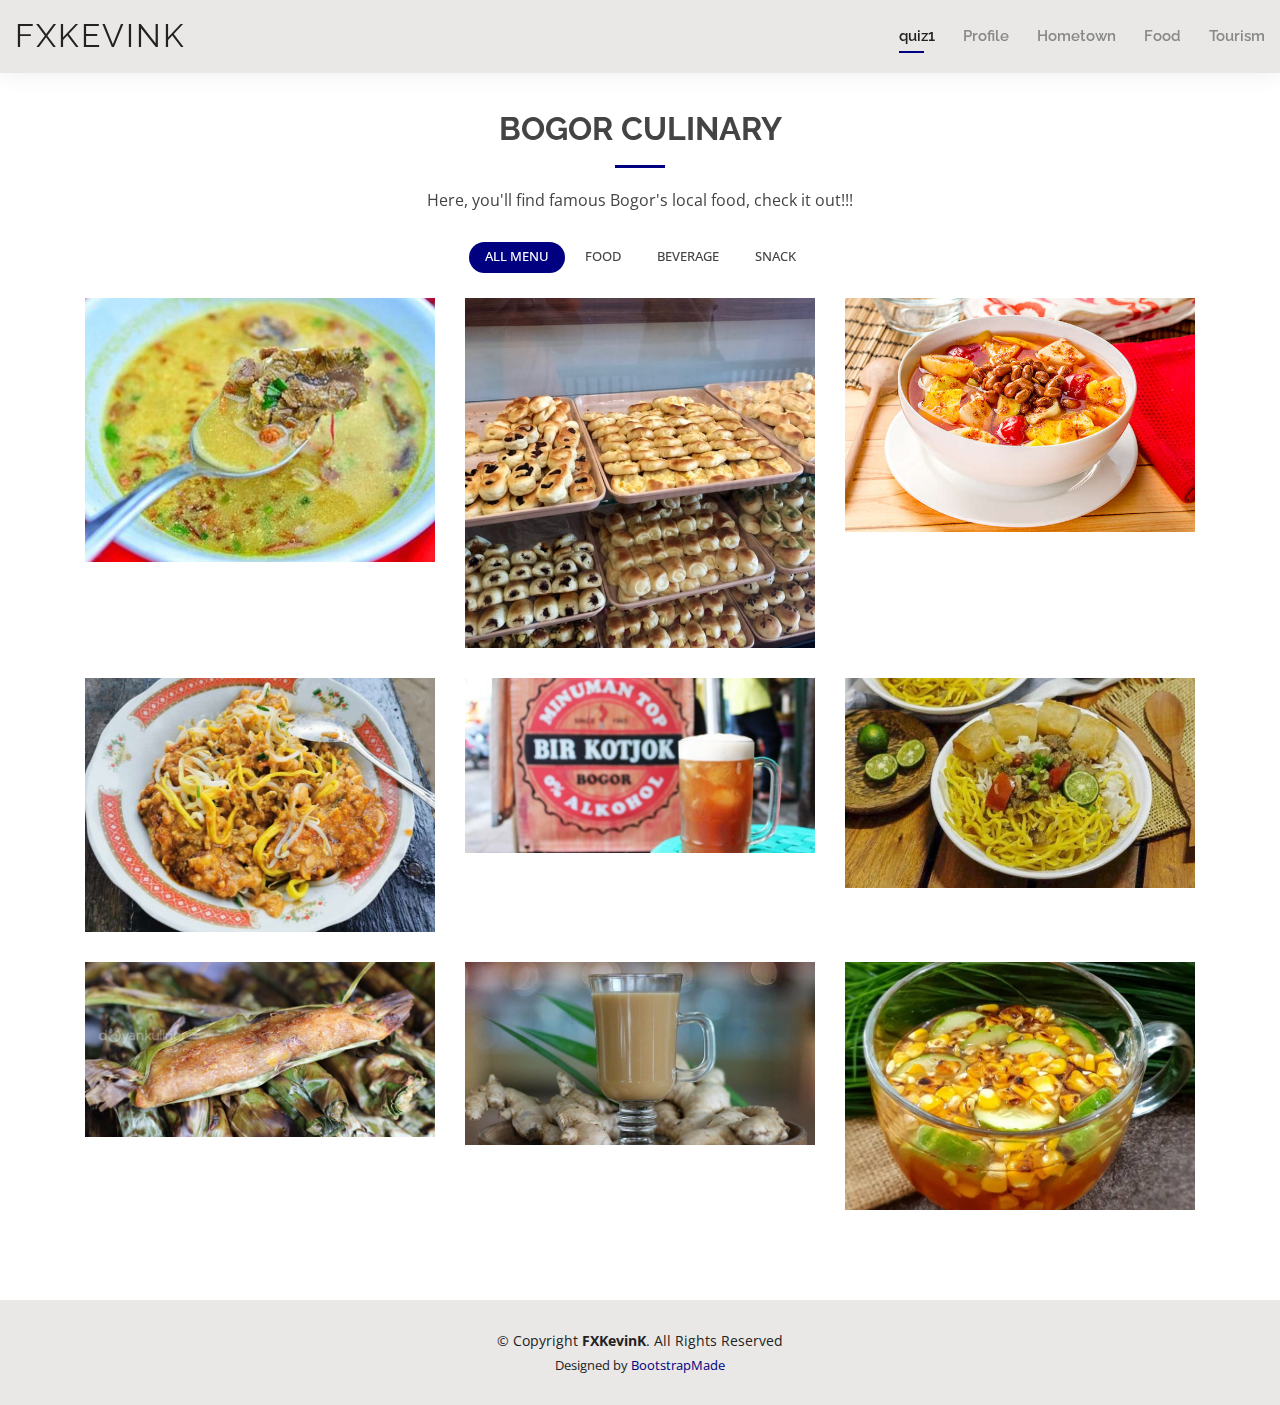
==== food/index.html @ 085e9b5a "finl" ====
<!DOCTYPE html>
<html lang="en">

<head>
    <meta charset="utf-8">
    <meta content="width=device-width, initial-scale=1.0" name="viewport">

    <title>Quiz1-FXKK (Food)</title>
    <meta content="" name="descriptison">
    <meta content="" name="keywords">

    <!-- Favicons -->
    <link href="../assets/img/logo.png" rel="icon">
    <link href="../assets/img/logo.png" rel="logo">

    <!-- Google Fonts -->
    <link href="https://fonts.googleapis.com/css?family=Open+Sans:300,300i,400,400i,600,600i,700,700i|Raleway:300,300i,400,400i,500,500i,600,600i,700,700i|Poppins:300,300i,400,400i,500,500i,600,600i,700,700i" rel="stylesheet">

    <!-- Vendor CSS Files -->
    <link href="../assets/vendor/bootstrap/css/bootstrap.min.css" rel="stylesheet">
    <link href="../assets/vendor/icofont/icofont.min.css" rel="stylesheet">
    <link href="../assets/vendor/owl.carousel/assets/owl.carousel.min.css" rel="stylesheet">
    <link href="../assets/vendor/boxicons/css/boxicons.min.css" rel="stylesheet">
    <link href="../assets/vendor/venobox/venobox.css" rel="stylesheet">
    <link href="../assets/vendor/aos/aos.css" rel="stylesheet">

    <!-- Template Main CSS File -->
    <link href="../css/style.css" rel="stylesheet">

    <!-- =======================================================
    * Template Name: Kelly - v2.0.0
    * Template URL: https://bootstrapmade.com/kelly-free-bootstrap-cv-resume-html-template/
    * Author: BootstrapMade.com
    * License: https://bootstrapmade.com/license/
    ======================================================== -->
</head>

<body>

    <!-- ======= Header ======= -->
    <header id="header" class="fixed-top">
        <div class="container-fluid d-flex justify-content-between align-items-center">

        <h1 class="logo"><a href="../index.html">FXKevinK</a></h1>
        <!-- Uncomment below if you prefer to use an image logo -->
        <!-- <a href="index.html" class="logo"><img src="assets/img/logo.png" alt="" class="img-fluid"></a>-->

        <nav class="nav-menu d-none d-lg-block">
            <ul>
                <li class="active"><a href="../index.html">quiz1</a></li>
                <li><a href="../profile/index.html">Profile</a></li>
                <li><a href="../hometown/index.html">Hometown</a></li>
                <li><a href="../food/index.html">Food</a></li>
                <li><a href="../tourist/index.html">Tourism</a></li>
            </ul>
        </nav><!-- .nav-menu -->

        

        </div>

    </header><!-- End Header -->

    <main id="main">

        <!-- ======= food Section ======= -->
        <section id="food" class="food fuud">
        <div class="container" data-aos="fade-up">

            <div class="section-title">
            <h2>Bogor Culinary</h2>
            <p>Here, you'll find famous Bogor's local food, check it out!!!</p>
            </div>

            <div class="row" data-aos="fade-up" data-aos-delay="100">
            <div class="col-lg-12 d-flex justify-content-center">
                <ul id="food-flters">
                <li data-filter="*" class="filter-active">All Menu</li>
                <li data-filter=".filter-food">Food</li>
                <li data-filter=".filter-bev">Beverage</li>
                <li data-filter=".filter-snack">Snack</li>
                </ul>
            </div>
            </div>

            <div class="row food-container" data-aos="fade-up" data-aos-delay="200">

            <div class="col-lg-4 col-md-6 food-item filter-food">
                <div class="food-wrap">
                <img src="../assets/img/sotokuning.JPG" class="img-fluid" alt="">
                <div class="food-info">
                    <h4>Soto Kuning</h4>
                    <p>Savory yellow curry soup with beef cutlet</p>
                    <div class="food-links">
                    <a href="../assets/img/sotokuning.JPG" data-gall="foodGallery" class="venobox" title="Soto Kuning"><i class="bx bx-plus"></i></a>
                    </div>
                </div>
                </div>
            </div>

            <div class="col-lg-4 col-md-6 food-item filter-snack">
                <div class="food-wrap">
                <img src="../assets/img/rotiunyil1.jpg" class="img-fluid" alt="">
                <div class="food-info">
                    <h4>Roti Unyil</h4>
                    <p>Bakeshop's tiny bread</p>
                    <div class="food-links">
                    <a href="../assets/img/rotiunyil1.jpg" data-gall="foodGallery" class="venobox" title="Roti Unyil by Venus"><i class="bx bx-plus"></i></a>
                    </div>
                </div>
                </div>
            </div>

            <div class="col-lg-4 col-md-6 food-item filter-food">
                <div class="food-wrap">
                <img src="../assets/img/asinan.jpg" class="img-fluid" alt="">
                <div class="food-info">
                    <h4>Asinan Bogor</h4>
                    <p>It's not salty, just a fresh fruit soup dish</p>
                    <div class="food-links">
                    <a href="../assets/img/asinan.jpg" data-gall="foodGallery" class="venobox" title="Asinan Bogor"><i class="bx bx-plus"></i></a>
                    </div>
                </div>
                </div>
            </div>

            <div class="col-lg-4 col-md-6 food-item filter-food">
                <div class="food-wrap">
                <img src="../assets/img/togor.jpg" class="img-fluid" alt="">
                <div class="food-info">
                    <h4>Toge Goreng</h4>
                    <p>A mixture of bean sprouts, ketupat and peanut sauce</p>
                    <div class="food-links">
                    <a href="../assets/img/togor.jpg" data-gall="foodGallery" class="venobox" title="Toge Goreng"><i class="bx bx-plus"></i></a>
                    </div>
                </div>
                </div>
            </div>

            <div class="col-lg-4 col-md-6 food-item filter-bev">
                <div class="food-wrap">
                <img src="../assets/img/birkocok.jpg" class="img-fluid" alt="">
                <div class="food-info">
                    <h4>Es Bir Kotjok</h4>
                    <p>(NIS: Es Bir Kocok) An alcohol free beverage from grilled ginger, cinnamon, and red sugar</p>
                    <div class="food-links">
                    <a href="../assets/img/birkocok.jpg" data-gall="foodGallery" class="venobox" title="Es Bir Kocok"><i class="bx bx-plus"></i></a>
                    </div>
                </div>
                </div>
            </div>

            <div class="col-lg-4 col-md-6 food-item filter-food">
                <div class="food-wrap">
                <img src="../assets/img/sotomi.jpg" class="img-fluid" alt="">
                <div class="food-info">
                    <h4>Soto Mie Bogor</h4>
                    <p>Bogor santan-free noodle soup with beef cutlet, risol, vegetables</p>
                    <div class="food-links">
                    <a href="../assets/img/sotomi.jpg" data-gall="foodGallery" class="venobox" title="Soto Mie Bogor"><i class="bx bx-plus"></i></a>
                    </div>
                </div>
                </div>
            </div>

            <div class="col-lg-4 col-md-6 food-item filter-snack">
                <div class="food-wrap">
                <img src="../assets/img/pepessagu.jpg" class="img-fluid" alt="">
                <div class="food-info">
                    <h4>Pepes Sagu</h4>
                    <p>Grilled and seasoned sagoo with a fruit filling</p>
                    <div class="food-links">
                    <a href="../assets/img/pepessagu.jpg" data-gall="foodGallery" class="venobox" title="Pepes Sagu"><i class="bx bx-plus"></i></a>
                    </div>
                </div>
                </div>
            </div>

            <div class="col-lg-4 col-md-6 food-item filter-bev">
                <div class="food-wrap">
                <img src="../assets/img/bajigur.jpg" class="img-fluid" alt="">
                <div class="food-info">
                    <h4>Bajigur</h4>
                    <p>Boiled ginger and santan hot beverage</p>
                    <div class="food-links">
                    <a href="../assets/img/bajigur.jpg" data-gall="foodGallery" class="venobox" title="Bajigur"><i class="bx bx-plus"></i></a>
                    </div>
                </div>
                </div>
            </div>

            <div class="col-lg-4 col-md-6 food-item filter-snack">
                <div class="food-wrap">
                <img src="../assets/img/asinanjagungbakar1.jpg" class="img-fluid" alt="">
                <div class="food-info">
                    <h4>Asinan Jagung Bakar</h4>
                    <p>Roasted corn with asinan soup</p>
                    <div class="food-links">
                    <a href="../assets/img/asinanjagungbakar1.jpg" data-gall="foodGallery" class="venobox" title="Asinan Jagung Bakar"><i class="bx bx-plus"></i></a>
                    </div>
                </div>
                </div>
            </div>

            </div>

        </div>
        </section><!-- End food Section -->

    </main><!-- End #main -->

    <!-- ======= Footer ======= -->
    <footer id="footer">
        <div class="container">
        <div class="copyright">
            &copy; Copyright <strong><span>FXKevinK</span></strong>. All Rights Reserved
        </div>
        <div class="credits">
            <!-- All the links in the footer should remain intact. -->
            <!-- You can delete the links only if you purchased the pro version. -->
            <!-- Licensing information: https://bootstrapmade.com/license/ -->
            <!-- Purchase the pro version with working PHP/AJAX contact form: https://bootstrapmade.com/kelly-free-bootstrap-cv-resume-html-template/ -->
            Designed by <a href="https://bootstrapmade.com/">BootstrapMade</a>
        </div>
        </div>
    </footer><!-- End  Footer -->

    <div id="preloader"></div>
    <a href="#" class="back-to-top"><i class="bx bx-up-arrow-alt"></i></a>

    <!-- Vendor JS Files -->
    <script src="../assets/vendor/jquery/jquery.min.js"></script>
    <script src="../assets/vendor/bootstrap/js/bootstrap.bundle.min.js"></script>
    <script src="../assets/vendor/jquery.easing/jquery.easing.min.js"></script>
    <script src="../assets/vendor/php-email-form/validate.js"></script>
    <script src="../assets/vendor/waypoints/jquery.waypoints.min.js"></script>
    <script src="../assets/vendor/counterup/counterup.min.js"></script>
    <script src="../assets/vendor/owl.carousel/owl.carousel.min.js"></script>
    <script src="../assets/vendor/isotope-layout/isotope.pkgd.min.js"></script>
    <script src="../assets/vendor/venobox/venobox.min.js"></script>
    <script src="../assets/vendor/aos/aos.js"></script>

    <!-- Template Main JS File -->
    <script src="../js/main.js"></script>

</body>

</html>
---- assets/vendor/venobox/venobox.css ----
/* ------ venobox.css --------*/
.vbox-overlay *, .vbox-overlay *:before, .vbox-overlay *:after{
    -webkit-backface-visibility: hidden;
    -webkit-box-sizing:border-box;
    -moz-box-sizing:border-box;
    box-sizing:border-box;
}
.vbox-overlay * { 
    -webkit-backface-visibility: visible;
    backface-visibility: visible;
}
.vbox-overlay{
    display: -webkit-flex;
    display: flex;
    -webkit-flex-direction: column;
    flex-direction: column;
    -webkit-justify-content: center;
    justify-content: center;
    -webkit-align-items: center;
    align-items: center;
    position: fixed;
    left: 0;
    top: 0;
    bottom: 0;
    right: 0;
    z-index: 999999;
}

/* ----- navigation ----- */
.vbox-title{
    width: 100%;
    height: 40px;
    float: left;
    text-align: center;
    line-height: 28px;
    font-size: 12px;
    padding: 6px 50px;
    overflow: hidden;
    position: fixed;
    display: none;
    left: 0;
    z-index: 89;
}
.vbox-close{
    cursor: pointer;
    position: fixed;
    top: -1px;
    right: 0;
    width: 50px;
    height: 40px;
    padding: 6px;
    display: block;
    background-position:10px center;
    overflow: hidden;
    font-size: 24px;
    line-height: 1;
    text-align: center;
    z-index: 99;
}
.vbox-left{
    cursor: pointer;
    position: fixed;
    left: 0;
    height: 40px;
    overflow: hidden;
    line-height: 28px;
    font-size: 12px;
    z-index: 99;
    display: flex;
    align-items:center;
}
.vbox-num{
    display: inline-block;
    margin: 6px 0 6px 15px;
}
/* ----- Social share ----- */
.vbox-share{
    line-height: 28px;
    font-size: 12px;
    overflow: hidden;
    position: fixed;
    left: 0;
    z-index: 98;
    display: flex;
    align-items:center;
    justify-content: center;
    width: 100%;
    text-align: center;
}
.vbox-share svg{
    max-height: 28px;
    width: 28px;
    z-index: 10;
    margin-left: 12px;
    margin-top: 6px;
    margin-bottom: 6px;
    vertical-align: middle;
}


/* ----- navigation ARROWS ----- */
.vbox-next, .vbox-prev{
    position: fixed;
    top: 50%;
    margin-top: -15px;
    overflow: hidden;
    cursor: pointer;
    display: block;
    width: 45px;
    height: 45px;
    z-index: 99;
}
.vbox-next span, .vbox-prev span{
    position: relative;
    width: 20px;
    height: 20px;
    border: 2px solid transparent;
    border-top-color: #B6B6B6;
    border-right-color: #B6B6B6;
    text-indent: -100px;
    position: absolute;
    top: 8px;
    display: block;
}
.vbox-prev{
    left: 15px;
}
.vbox-next{
    right: 15px;
}
.vbox-prev span{
    left: 10px;
    -ms-transform: rotate(-135deg);
    -webkit-transform: rotate(-135deg);
    transform: rotate(-135deg);
}
.vbox-next span{
    -ms-transform: rotate(45deg);
    -webkit-transform: rotate(45deg);
    transform: rotate(45deg);
    right: 10px;
}
/* ------- inline window ------ */
.vbox-inline{
    width: 420px;
    height: 315px;
    height: 70vh;
    padding: 10px;
    background: #fff;
    margin: 0 auto;
    overflow: auto;
    text-align: left;
}
/* ------- Video & iFrames window ------ */
.venoframe{
    max-width: 100%;
    width: 100%;
    border: none;
    width: 100%;
    height: 260px;
    height: 70vh;
}
.venoframe.vbvid{
    height: 260px;
}
@media (min-width: 768px) {
    .venoframe, .vbox-inline{
        width: 90%;
        height: 360px;
        height: 70vh;
    }
    .venoframe.vbvid{
        width: 640px;
        height: 360px;
    }
}
@media (min-width: 992px) {
    .venoframe, .vbox-inline{
        max-width: 1200px;
        width: 80%;
        height: 540px;
        height: 70vh;
    }
    .venoframe.vbvid{
        width: 960px;
        height: 540px;
    }
}
/* 
Please do NOT edit this part! 
or at least read this note: http://i.imgur.com/7C0ws9e.gif
*/
.vbox-open{
    overflow: hidden;
}
.vbox-container{
    position: absolute;
    left: 0;
    right: 0;
    top: 0;
    bottom: 0;
    overflow-x: hidden;
    overflow-y: scroll;
    overflow-scrolling: touch;
    -webkit-overflow-scrolling: touch;
    z-index: 20;
    max-height: 100%;

}

.vbox-content{
    text-align: center;
    float: left;
    width: 100%;
    position: relative;
    overflow: hidden;
    padding: 20px 4%;
}
.vbox-container img{
    max-width: 100%;
    height: auto;
}
.vbox-figlio{
    box-shadow: 0 0 12px rgba(0,0,0,0.19), 0 6px 6px rgba(0,0,0,0.23);
    max-width: 100%;
    text-align: initial;
}
img.vbox-figlio{
    -webkit-user-select: none;
-khtml-user-select: none;
-moz-user-select: none;
-o-user-select: none;
user-select: none;
}
.vbox-content.swipe-left{
    margin-left: -200px !important;
}
.vbox-content.swipe-right{
    margin-left: 200px !important;
}
.vbox-animated{
    webkit-transition: margin 300ms ease-out;
    transition: margin 300ms ease-out;
}

/* ---------- preloader ----------
 * SPINKIT 
 * http://tobiasahlin.com/spinkit/
-------------------------------- */
.sk-double-bounce,.sk-rotating-plane{width:40px;height:40px;margin:40px auto}.sk-rotating-plane{background-color:#333;-webkit-animation:sk-rotatePlane 1.2s infinite ease-in-out;animation:sk-rotatePlane 1.2s infinite ease-in-out}@-webkit-keyframes sk-rotatePlane{0%{-webkit-transform:perspective(120px) rotateX(0) rotateY(0);transform:perspective(120px) rotateX(0) rotateY(0)}50%{-webkit-transform:perspective(120px) rotateX(-180.1deg) rotateY(0);transform:perspective(120px) rotateX(-180.1deg) rotateY(0)}100%{-webkit-transform:perspective(120px) rotateX(-180deg) rotateY(-179.9deg);transform:perspective(120px) rotateX(-180deg) rotateY(-179.9deg)}}@keyframes sk-rotatePlane{0%{-webkit-transform:perspective(120px) rotateX(0) rotateY(0);transform:perspective(120px) rotateX(0) rotateY(0)}50%{-webkit-transform:perspective(120px) rotateX(-180.1deg) rotateY(0);transform:perspective(120px) rotateX(-180.1deg) rotateY(0)}100%{-webkit-transform:perspective(120px) rotateX(-180deg) rotateY(-179.9deg);transform:perspective(120px) rotateX(-180deg) rotateY(-179.9deg)}}.sk-double-bounce{position:relative}.sk-double-bounce .sk-child{width:100%;height:100%;border-radius:50%;background-color:#333;opacity:.6;position:absolute;top:0;left:0;-webkit-animation:sk-doubleBounce 2s infinite ease-in-out;animation:sk-doubleBounce 2s infinite ease-in-out}.sk-chasing-dots .sk-child,.sk-spinner-pulse,.sk-three-bounce .sk-child{background-color:#333;border-radius:100%}.sk-double-bounce .sk-double-bounce2{-webkit-animation-delay:-1s;animation-delay:-1s}@-webkit-keyframes sk-doubleBounce{0%,100%{-webkit-transform:scale(0);transform:scale(0)}50%{-webkit-transform:scale(1);transform:scale(1)}}@keyframes sk-doubleBounce{0%,100%{-webkit-transform:scale(0);transform:scale(0)}50%{-webkit-transform:scale(1);transform:scale(1)}}.sk-wave{margin:40px auto;width:50px;height:40px;text-align:center;font-size:10px}.sk-wave .sk-rect{background-color:#333;height:100%;width:6px;display:inline-block;-webkit-animation:sk-waveStretchDelay 1.2s infinite ease-in-out;animation:sk-waveStretchDelay 1.2s infinite ease-in-out}.sk-wave .sk-rect1{-webkit-animation-delay:-1.2s;animation-delay:-1.2s}.sk-wave .sk-rect2{-webkit-animation-delay:-1.1s;animation-delay:-1.1s}.sk-wave .sk-rect3{-webkit-animation-delay:-1s;animation-delay:-1s}.sk-wave .sk-rect4{-webkit-animation-delay:-.9s;animation-delay:-.9s}.sk-wave .sk-rect5{-webkit-animation-delay:-.8s;animation-delay:-.8s}@-webkit-keyframes sk-waveStretchDelay{0%,100%,40%{-webkit-transform:scaleY(.4);transform:scaleY(.4)}20%{-webkit-transform:scaleY(1);transform:scaleY(1)}}@keyframes sk-waveStretchDelay{0%,100%,40%{-webkit-transform:scaleY(.4);transform:scaleY(.4)}20%{-webkit-transform:scaleY(1);transform:scaleY(1)}}.sk-wandering-cubes{margin:40px auto;width:40px;height:40px;position:relative}.sk-wandering-cubes .sk-cube{background-color:#333;width:10px;height:10px;position:absolute;top:0;left:0;-webkit-animation:sk-wanderingCube 1.8s ease-in-out -1.8s infinite both;animation:sk-wanderingCube 1.8s ease-in-out -1.8s infinite both}.sk-chasing-dots,.sk-spinner-pulse{width:40px;height:40px;margin:40px auto}.sk-wandering-cubes .sk-cube2{-webkit-animation-delay:-.9s;animation-delay:-.9s}@-webkit-keyframes sk-wanderingCube{0%{-webkit-transform:rotate(0);transform:rotate(0)}25%{-webkit-transform:translateX(30px) rotate(-90deg) scale(.5);transform:translateX(30px) rotate(-90deg) scale(.5)}50%{-webkit-transform:translateX(30px) translateY(30px) rotate(-179deg);transform:translateX(30px) translateY(30px) rotate(-179deg)}50.1%{-webkit-transform:translateX(30px) translateY(30px) rotate(-180deg);transform:translateX(30px) translateY(30px) rotate(-180deg)}75%{-webkit-transform:translateX(0) translateY(30px) rotate(-270deg) scale(.5);transform:translateX(0) translateY(30px) rotate(-270deg) scale(.5)}100%{-webkit-transform:rotate(-360deg);transform:rotate(-360deg)}}@keyframes sk-wanderingCube{0%{-webkit-transform:rotate(0);transform:rotate(0)}25%{-webkit-transform:translateX(30px) rotate(-90deg) scale(.5);transform:translateX(30px) rotate(-90deg) scale(.5)}50%{-webkit-transform:translateX(30px) translateY(30px) rotate(-179deg);transform:translateX(30px) translateY(30px) rotate(-179deg)}50.1%{-webkit-transform:translateX(30px) translateY(30px) rotate(-180deg);transform:translateX(30px) translateY(30px) rotate(-180deg)}75%{-webkit-transform:translateX(0) translateY(30px) rotate(-270deg) scale(.5);transform:translateX(0) translateY(30px) rotate(-270deg) scale(.5)}100%{-webkit-transform:rotate(-360deg);transform:rotate(-360deg)}}.sk-spinner-pulse{-webkit-animation:sk-pulseScaleOut 1s infinite ease-in-out;animation:sk-pulseScaleOut 1s infinite ease-in-out}@-webkit-keyframes sk-pulseScaleOut{0%{-webkit-transform:scale(0);transform:scale(0)}100%{-webkit-transform:scale(1);transform:scale(1);opacity:0}}@keyframes sk-pulseScaleOut{0%{-webkit-transform:scale(0);transform:scale(0)}100%{-webkit-transform:scale(1);transform:scale(1);opacity:0}}.sk-chasing-dots{position:relative;text-align:center;-webkit-animation:sk-chasingDotsRotate 2s infinite linear;animation:sk-chasingDotsRotate 2s infinite linear}.sk-chasing-dots .sk-child{width:60%;height:60%;display:inline-block;position:absolute;top:0;-webkit-animation:sk-chasingDotsBounce 2s infinite ease-in-out;animation:sk-chasingDotsBounce 2s infinite ease-in-out}.sk-chasing-dots .sk-dot2{top:auto;bottom:0;-webkit-animation-delay:-1s;animation-delay:-1s}@-webkit-keyframes sk-chasingDotsRotate{100%{-webkit-transform:rotate(360deg);transform:rotate(360deg)}}@keyframes sk-chasingDotsRotate{100%{-webkit-transform:rotate(360deg);transform:rotate(360deg)}}@-webkit-keyframes sk-chasingDotsBounce{0%,100%{-webkit-transform:scale(0);transform:scale(0)}50%{-webkit-transform:scale(1);transform:scale(1)}}@keyframes sk-chasingDotsBounce{0%,100%{-webkit-transform:scale(0);transform:scale(0)}50%{-webkit-transform:scale(1);transform:scale(1)}}.sk-three-bounce{margin:40px auto;width:80px;text-align:center}.sk-three-bounce .sk-child{width:20px;height:20px;display:inline-block;-webkit-animation:sk-three-bounce 1.4s ease-in-out 0s infinite both;animation:sk-three-bounce 1.4s ease-in-out 0s infinite both}.sk-circle .sk-child:before,.sk-fading-circle .sk-circle:before{display:block;border-radius:100%;content:'';background-color:#333}.sk-three-bounce .sk-bounce1{-webkit-animation-delay:-.32s;animation-delay:-.32s}.sk-three-bounce .sk-bounce2{-webkit-animation-delay:-.16s;animation-delay:-.16s}@-webkit-keyframes sk-three-bounce{0%,100%,80%{-webkit-transform:scale(0);transform:scale(0)}40%{-webkit-transform:scale(1);transform:scale(1)}}@keyframes sk-three-bounce{0%,100%,80%{-webkit-transform:scale(0);transform:scale(0)}40%{-webkit-transform:scale(1);transform:scale(1)}}.sk-circle{margin:40px auto;width:40px;height:40px;position:relative}.sk-circle .sk-child{width:100%;height:100%;position:absolute;left:0;top:0}.sk-circle .sk-child:before{margin:0 auto;width:15%;height:15%;-webkit-animation:sk-circleBounceDelay 1.2s infinite ease-in-out both;animation:sk-circleBounceDelay 1.2s infinite ease-in-out both}.sk-circle .sk-circle2{-webkit-transform:rotate(30deg);-ms-transform:rotate(30deg);transform:rotate(30deg)}.sk-circle .sk-circle3{-webkit-transform:rotate(60deg);-ms-transform:rotate(60deg);transform:rotate(60deg)}.sk-circle .sk-circle4{-webkit-transform:rotate(90deg);-ms-transform:rotate(90deg);transform:rotate(90deg)}.sk-circle .sk-circle5{-webkit-transform:rotate(120deg);-ms-transform:rotate(120deg);transform:rotate(120deg)}.sk-circle .sk-circle6{-webkit-transform:rotate(150deg);-ms-transform:rotate(150deg);transform:rotate(150deg)}.sk-circle .sk-circle7{-webkit-transform:rotate(180deg);-ms-transform:rotate(180deg);transform:rotate(180deg)}.sk-circle .sk-circle8{-webkit-transform:rotate(210deg);-ms-transform:rotate(210deg);transform:rotate(210deg)}.sk-circle .sk-circle9{-webkit-transform:rotate(240deg);-ms-transform:rotate(240deg);transform:rotate(240deg)}.sk-circle .sk-circle10{-webkit-transform:rotate(270deg);-ms-transform:rotate(270deg);transform:rotate(270deg)}.sk-circle .sk-circle11{-webkit-transform:rotate(300deg);-ms-transform:rotate(300deg);transform:rotate(300deg)}.sk-circle .sk-circle12{-webkit-transform:rotate(330deg);-ms-transform:rotate(330deg);transform:rotate(330deg)}.sk-circle .sk-circle2:before{-webkit-animation-delay:-1.1s;animation-delay:-1.1s}.sk-circle .sk-circle3:before{-webkit-animation-delay:-1s;animation-delay:-1s}.sk-circle .sk-circle4:before{-webkit-animation-delay:-.9s;animation-delay:-.9s}.sk-circle .sk-circle5:before{-webkit-animation-delay:-.8s;animation-delay:-.8s}.sk-circle .sk-circle6:before{-webkit-animation-delay:-.7s;animation-delay:-.7s}.sk-circle .sk-circle7:before{-webkit-animation-delay:-.6s;animation-delay:-.6s}.sk-circle .sk-circle8:before{-webkit-animation-delay:-.5s;animation-delay:-.5s}.sk-circle .sk-circle9:before{-webkit-animation-delay:-.4s;animation-delay:-.4s}.sk-circle .sk-circle10:before{-webkit-animation-delay:-.3s;animation-delay:-.3s}.sk-circle .sk-circle11:before{-webkit-animation-delay:-.2s;animation-delay:-.2s}.sk-circle .sk-circle12:before{-webkit-animation-delay:-.1s;animation-delay:-.1s}@-webkit-keyframes sk-circleBounceDelay{0%,100%,80%{-webkit-transform:scale(0);transform:scale(0)}40%{-webkit-transform:scale(1);transform:scale(1)}}@keyframes sk-circleBounceDelay{0%,100%,80%{-webkit-transform:scale(0);transform:scale(0)}40%{-webkit-transform:scale(1);transform:scale(1)}}.sk-cube-grid{width:40px;height:40px;margin:40px auto}.sk-cube-grid .sk-cube{width:33.33%;height:33.33%;background-color:#333;float:left;-webkit-animation:sk-cubeGridScaleDelay 1.3s infinite ease-in-out;animation:sk-cubeGridScaleDelay 1.3s infinite ease-in-out}.sk-cube-grid .sk-cube1{-webkit-animation-delay:.2s;animation-delay:.2s}.sk-cube-grid .sk-cube2{-webkit-animation-delay:.3s;animation-delay:.3s}.sk-cube-grid .sk-cube3{-webkit-animation-delay:.4s;animation-delay:.4s}.sk-cube-grid .sk-cube4{-webkit-animation-delay:.1s;animation-delay:.1s}.sk-cube-grid .sk-cube5{-webkit-animation-delay:.2s;animation-delay:.2s}.sk-cube-grid .sk-cube6{-webkit-animation-delay:.3s;animation-delay:.3s}.sk-cube-grid .sk-cube7{-webkit-animation-delay:0ms;animation-delay:0ms}.sk-cube-grid .sk-cube8{-webkit-animation-delay:.1s;animation-delay:.1s}.sk-cube-grid .sk-cube9{-webkit-animation-delay:.2s;animation-delay:.2s}@-webkit-keyframes sk-cubeGridScaleDelay{0%,100%,70%{-webkit-transform:scale3D(1,1,1);transform:scale3D(1,1,1)}35%{-webkit-transform:scale3D(0,0,1);transform:scale3D(0,0,1)}}@keyframes sk-cubeGridScaleDelay{0%,100%,70%{-webkit-transform:scale3D(1,1,1);transform:scale3D(1,1,1)}35%{-webkit-transform:scale3D(0,0,1);transform:scale3D(0,0,1)}}.sk-fading-circle{margin:40px auto;width:40px;height:40px;position:relative}.sk-fading-circle .sk-circle{width:100%;height:100%;position:absolute;left:0;top:0}.sk-fading-circle .sk-circle:before{margin:0 auto;width:15%;height:15%;-webkit-animation:sk-circleFadeDelay 1.2s infinite ease-in-out both;animation:sk-circleFadeDelay 1.2s infinite ease-in-out both}.sk-fading-circle .sk-circle2{-webkit-transform:rotate(30deg);-ms-transform:rotate(30deg);transform:rotate(30deg)}.sk-fading-circle .sk-circle3{-webkit-transform:rotate(60deg);-ms-transform:rotate(60deg);transform:rotate(60deg)}.sk-fading-circle .sk-circle4{-webkit-transform:rotate(90deg);-ms-transform:rotate(90deg);transform:rotate(90deg)}.sk-fading-circle .sk-circle5{-webkit-transform:rotate(120deg);-ms-transform:rotate(120deg);transform:rotate(120deg)}.sk-fading-circle .sk-circle6{-webkit-transform:rotate(150deg);-ms-transform:rotate(150deg);transform:rotate(150deg)}.sk-fading-circle .sk-circle7{-webkit-transform:rotate(180deg);-ms-transform:rotate(180deg);transform:rotate(180deg)}.sk-fading-circle .sk-circle8{-webkit-transform:rotate(210deg);-ms-transform:rotate(210deg);transform:rotate(210deg)}.sk-fading-circle .sk-circle9{-webkit-transform:rotate(240deg);-ms-transform:rotate(240deg);transform:rotate(240deg)}.sk-fading-circle .sk-circle10{-webkit-transform:rotate(270deg);-ms-transform:rotate(270deg);transform:rotate(270deg)}.sk-fading-circle .sk-circle11{-webkit-transform:rotate(300deg);-ms-transform:rotate(300deg);transform:rotate(300deg)}.sk-fading-circle .sk-circle12{-webkit-transform:rotate(330deg);-ms-transform:rotate(330deg);transform:rotate(330deg)}.sk-fading-circle .sk-circle2:before{-webkit-animation-delay:-1.1s;animation-delay:-1.1s}.sk-fading-circle .sk-circle3:before{-webkit-animation-delay:-1s;animation-delay:-1s}.sk-fading-circle .sk-circle4:before{-webkit-animation-delay:-.9s;animation-delay:-.9s}.sk-fading-circle .sk-circle5:before{-webkit-animation-delay:-.8s;animation-delay:-.8s}.sk-fading-circle .sk-circle6:before{-webkit-animation-delay:-.7s;animation-delay:-.7s}.sk-fading-circle .sk-circle7:before{-webkit-animation-delay:-.6s;animation-delay:-.6s}.sk-fading-circle .sk-circle8:before{-webkit-animation-delay:-.5s;animation-delay:-.5s}.sk-fading-circle .sk-circle9:before{-webkit-animation-delay:-.4s;animation-delay:-.4s}.sk-fading-circle .sk-circle10:before{-webkit-animation-delay:-.3s;animation-delay:-.3s}.sk-fading-circle .sk-circle11:before{-webkit-animation-delay:-.2s;animation-delay:-.2s}.sk-fading-circle .sk-circle12:before{-webkit-animation-delay:-.1s;animation-delay:-.1s}@-webkit-keyframes sk-circleFadeDelay{0%,100%,39%{opacity:0}40%{opacity:1}}@keyframes sk-circleFadeDelay{0%,100%,39%{opacity:0}40%{opacity:1}}.sk-folding-cube{margin:40px auto;width:40px;height:40px;position:relative;-webkit-transform:rotateZ(45deg);transform:rotateZ(45deg)}.sk-folding-cube .sk-cube{float:left;width:50%;height:50%;position:relative;-webkit-transform:scale(1.1);-ms-transform:scale(1.1);transform:scale(1.1)}.sk-folding-cube .sk-cube:before{content:'';position:absolute;top:0;left:0;width:100%;height:100%;background-color:#333;-webkit-animation:sk-foldCubeAngle 2.4s infinite linear both;animation:sk-foldCubeAngle 2.4s infinite linear both;-webkit-transform-origin:100% 100%;-ms-transform-origin:100% 100%;transform-origin:100% 100%}.sk-folding-cube .sk-cube2{-webkit-transform:scale(1.1) rotateZ(90deg);transform:scale(1.1) rotateZ(90deg)}.sk-folding-cube .sk-cube3{-webkit-transform:scale(1.1) rotateZ(180deg);transform:scale(1.1) rotateZ(180deg)}.sk-folding-cube .sk-cube4{-webkit-transform:scale(1.1) rotateZ(270deg);transform:scale(1.1) rotateZ(270deg)}.sk-folding-cube .sk-cube2:before{-webkit-animation-delay:.3s;animation-delay:.3s}.sk-folding-cube .sk-cube3:before{-webkit-animation-delay:.6s;animation-delay:.6s}.sk-folding-cube .sk-cube4:before{-webkit-animation-delay:.9s;animation-delay:.9s}@-webkit-keyframes sk-foldCubeAngle{0%,10%{-webkit-transform:perspective(140px) rotateX(-180deg);transform:perspective(140px) rotateX(-180deg);opacity:0}25%,75%{-webkit-transform:perspective(140px) rotateX(0);transform:perspective(140px) rotateX(0);opacity:1}100%,90%{-webkit-transform:perspective(140px) rotateY(180deg);transform:perspective(140px) rotateY(180deg);opacity:0}}@keyframes sk-foldCubeAngle{0%,10%{-webkit-transform:perspective(140px) rotateX(-180deg);transform:perspective(140px) rotateX(-180deg);opacity:0}25%,75%{-webkit-transform:perspective(140px) rotateX(0);transform:perspective(140px) rotateX(0);opacity:1}100%,90%{-webkit-transform:perspective(140px) rotateY(180deg);transform:perspective(140px) rotateY(180deg);opacity:0}}
---- css/style.css ----
/**
* Template Name: Kelly - v2.0.0
* Template URL: https://bootstrapmade.com/kelly-free-bootstrap-cv-resume-html-template/
* Author: BootstrapMade.com
* License: https://bootstrapmade.com/license/
*/

/*--------------------------------------------------------------
# General
--------------------------------------------------------------*/
body {
  font-family: "Open Sans", sans-serif;
  color: #444444;
}

a {
  color: #000080;
}

a:hover {
  color: #51cdbe;
  text-decoration: none;
}

h1, h2, h3, h4, h5, h6 {
  font-family: "Raleway", sans-serif;
}

#main {
  margin-top: 50px;
}

@media (max-width: 992px) {
  #main {
    margin-top: 30px;
  }
}

/*--------------------------------------------------------------
# Preloader
--------------------------------------------------------------*/
#preloader {
  position: fixed;
  top: 0;
  left: 0;
  right: 0;
  bottom: 0;
  z-index: 9999;
  overflow: hidden;
  background: #fff;
}

#preloader:before {
  content: "";
  position: fixed;
  top: calc(50% - 30px);
  left: calc(50% - 30px);
  border: 6px solid #000080;
  border-top-color: #dcf5f2;
  border-radius: 50%;
  width: 60px;
  height: 60px;
  -webkit-animation: animate-preloader 1s linear infinite;
  animation: animate-preloader 1s linear infinite;
}

@-webkit-keyframes animate-preloader {
  0% {
    transform: rotate(0deg);
  }
  100% {
    transform: rotate(360deg);
  }
}

@keyframes animate-preloader {
  0% {
    transform: rotate(0deg);
  }
  100% {
    transform: rotate(360deg);
  }
}

/*--------------------------------------------------------------
# Back to top button
--------------------------------------------------------------*/
.back-to-top {
  position: fixed;
  display: none;
  right: 15px;
  bottom: 15px;
  z-index: 99999;
}

.back-to-top i {
  display: flex;
  align-items: center;
  justify-content: center;
  font-size: 24px;
  width: 40px;
  height: 40px;
  border-radius: 50px;
  background: #000080;
  color: #fff;
  transition: all 0.4s;
}

.back-to-top i:hover {
  background: #3dc8b7;
  color: #fff;
}

/*--------------------------------------------------------------
# Header
--------------------------------------------------------------*/
#header {
  background: #e9e8e6;
  box-shadow: 0px 0px 25px 0 rgba(0, 0, 0, 0.08);
  z-index: 997;
  padding: 15px 0;
}

#header .logo {
  font-size: 32px;
  margin: 0;
  padding: 0;
  line-height: 1;
  font-weight: 400;
  letter-spacing: 2px;
  text-transform: uppercase;
}

#header .logo a {
  color: #222222;
}

#header .logo img {
  max-height: 40px;
}

@media (max-width: 992px) {
  #header .logo {
    font-size: 28px;
  }
}

/*--------------------------------------------------------------
# Navigation Menu
--------------------------------------------------------------*/
/* Desktop Navigation */
.nav-menu ul {
  margin: 0;
  padding: 0;
  list-style: none;
}

.nav-menu > ul {
  display: flex;
}

.nav-menu > ul > li {
  position: relative;
  white-space: nowrap;
  padding: 10px 0 10px 28px;
}

.nav-menu a {
  display: block;
  position: relative;
  color: #888888;
  transition: 0.3s;
  font-size: 15px;
  font-family: "Raleway", sans-serif;
  font-weight: 600;
}

.nav-menu > ul > li > a:before {
  content: "";
  position: absolute;
  width: 0;
  height: 2px;
  bottom: -5px;
  left: 0;
  background-color: #000080;
  visibility: hidden;
  width: 0px;
  transition: all 0.3s ease-in-out 0s;
}

.nav-menu a:hover:before, .nav-menu li:hover > a:before, .nav-menu .active > a:before {
  visibility: visible;
  width: 25px;
}

.nav-menu a:hover, .nav-menu .active > a, .nav-menu li:hover > a {
  color: #222222;
}

.nav-menu .drop-down ul {
  display: block;
  position: absolute;
  left: 28px;
  top: calc(100% + 30px);
  z-index: 99;
  opacity: 0;
  visibility: hidden;
  padding: 10px 0;
  background: #fff;
  box-shadow: 0px 0px 30px rgba(127, 137, 161, 0.25);
  transition: 0.3s;
}

.nav-menu .drop-down:hover > ul {
  opacity: 1;
  top: 100%;
  visibility: visible;
}

.nav-menu .drop-down li {
  min-width: 180px;
  position: relative;
}

.nav-menu .drop-down ul a {
  padding: 10px 20px;
  font-size: 14px;
  font-weight: 500;
  text-transform: none;
  color: #222222;
}

.nav-menu .drop-down ul a:hover, .nav-menu .drop-down ul .active > a, .nav-menu .drop-down ul li:hover > a {
  color: #000080;
}

.nav-menu .drop-down > a:after {
  content: "\ea99";
  font-family: IcoFont;
  padding-left: 5px;
}

.nav-menu .drop-down .drop-down ul {
  top: 0;
  left: calc(100% - 30px);
}

.nav-menu .drop-down .drop-down:hover > ul {
  opacity: 1;
  top: 0;
  left: 100%;
}

.nav-menu .drop-down .drop-down > a {
  padding-right: 35px;
}

.nav-menu .drop-down .drop-down > a:after {
  content: "\eaa0";
  font-family: IcoFont;
  position: absolute;
  right: 15px;
}

@media (max-width: 1366px) {
  .nav-menu .drop-down .drop-down ul {
    left: -90%;
  }
  .nav-menu .drop-down .drop-down:hover > ul {
    left: -100%;
  }
  .nav-menu .drop-down .drop-down > a:after {
    content: "\ea9d";
  }
}

/* Mobile Navigation */
.mobile-nav-toggle {
  position: fixed;
  right: 15px;
  top: 17px;
  z-index: 9998;
  border: 0;
  background: none;
  font-size: 24px;
  transition: all 0.4s;
  outline: none !important;
  line-height: 1;
  cursor: pointer;
  text-align: right;
}

.mobile-nav-toggle i {
  color: #000080;
}

.mobile-nav {
  position: fixed;
  top: 55px;
  right: 15px;
  bottom: 15px;
  left: 15px;
  z-index: 9999;
  overflow-y: auto;
  background: #fff;
  transition: ease-in-out 0.2s;
  opacity: 0;
  visibility: hidden;
  border-radius: 10px;
  padding: 10px 0;
}

.mobile-nav * {
  margin: 0;
  padding: 0;
  list-style: none;
}

.mobile-nav a {
  display: block;
  position: relative;
  color: #222222;
  padding: 10px 20px;
  font-weight: 500;
  outline: none;
}

.mobile-nav a:hover, .mobile-nav .active > a, .mobile-nav li:hover > a {
  color: #000080;
  text-decoration: none;
}

.mobile-nav .drop-down > a:after {
  content: "\ea99";
  font-family: IcoFont;
  padding-left: 10px;
  position: absolute;
  right: 15px;
}

.mobile-nav .active.drop-down > a:after {
  content: "\eaa1";
}

.mobile-nav .drop-down > a {
  padding-right: 35px;
}

.mobile-nav .drop-down ul {
  display: none;
  overflow: hidden;
}

.mobile-nav .drop-down li {
  padding-left: 20px;
}

.mobile-nav-overly {
  width: 100%;
  height: 100%;
  z-index: 9997;
  top: 0;
  left: 0;
  position: fixed;
  background: rgba(9, 9, 9, 0.6);
  overflow: hidden;
  display: none;
  transition: ease-in-out 0.2s;
}

.mobile-nav-active {
  overflow: hidden;
}

.mobile-nav-active .mobile-nav {
  opacity: 1;
  visibility: visible;
}

.mobile-nav-active .mobile-nav-toggle i {
  color: #fff;
}

/*--------------------------------------------------------------
# Hero Section
--------------------------------------------------------------*/
#hero {
  width: 100%;
  height: 100vh;
  background: url("../assets/img/nightsky.jpg") top right;
  background-size: cover;
}

#hero .container {
  padding-top: 70px;
  position: relative;
}

@media (max-width: 992px) {
  #hero .container {
    padding-top: 58px;
  }
}

#hero h1 {
  margin: 0;
  font-size: 48px;
  font-weight: 700;
  line-height: 56px;
  color: #fffff0;
}

#hero h2 {
  color: #fffafa;
  margin: 10px 0 0 0;
  font-size: 22px;
}

#hero .btn-about {
  font-family: "Raleway", sans-serif;
  text-transform: uppercase;
  font-weight: 600;
  font-size: 12px;
  letter-spacing: 1px;
  display: inline-block;
  padding: 12px 40px;
  border-radius: 50px;
  transition: 0.5s;
  margin-top: 30px;
  color: #fff;
  background: #4682b4;
}

#hero .btn-about:hover {
  background: #87ceeb;
}

@media (min-width: 1024px) {
  #hero {
    background-attachment: fixed;
  }
}

@media (max-width: 992px) {
  #hero:before {
    content: "";
    background: rgba(255, 255, 255, 0.8);
    position: absolute;
    bottom: 0;
    top: 0;
    left: 0;
    right: 0;
  }
  #hero h1 {
    font-size: 28px;
    line-height: 36px;
  }
  #hero h2 {
    font-size: 18px;
    line-height: 24px;
  }
}

/*--------------------------------------------------------------
# Sections General
--------------------------------------------------------------*/
section {
  padding: 60px 0;
}

.section-bg {
  background-color: #e7f8f6;
}

.section-title {
  text-align: center;
  padding-bottom: 30px;
}

.section-title h2 {
  font-size: 32px;
  font-weight: bold;
  text-transform: uppercase;
  margin-bottom: 20px;
  padding-bottom: 20px;
  position: relative;
}

.section-title h2::after {
  content: '';
  position: absolute;
  display: block;
  width: 50px;
  height: 3px;
  background: #000080;
  bottom: 0;
  left: calc(50% - 25px);
}

.section-title p {
  margin-bottom: 0;
}

/*--------------------------------------------------------------
# About
--------------------------------------------------------------*/
.day{
  background: url("../assets/img/tugukujang.jpg") top right;
  background-size: cover;
}

.propic{
  background: url("../assets/img/profpic1.jpg") top right;
  background-size: cover;
}

.about .content h3 {
  font-weight: 700;
  font-size: 26px;
  color: #555555;
}

.about .content ul {
  list-style: none;
  padding: 0;
}

.about .content ul li {
  padding-bottom: 10px;
}

.about .content ul i {
  font-size: 20px;
  padding-right: 2px;
  color: #000080;
}

.about .content p:last-child {
  margin-bottom: 0;
}

/*--------------------------------------------------------------
# tourist
--------------------------------------------------------------*/
.tourist .icon-box {
  text-align: center;
  padding: 70px 20px 80px 20px;
  transition: all ease-in-out 0.3s;
  background: #fff;
  box-shadow: 0px 0 35px 0 rgba(0, 0, 0, 0.08);
}

.tourist .icon-box .icon {
  margin: 0 auto;
  width: 100px;
  height: 100px;
  display: flex;
  align-items: center;
  justify-content: center;
  transition: ease-in-out 0.3s;
  position: relative;
}

.tourist .icon-box .icon i {
  font-size: 36px;
  transition: 0.5s;
  position: relative;
}

.tourist .icon-box .icon svg {
  position: absolute;
  top: 0;
  left: 0;
}

.tourist .icon-box .icon svg path {
  transition: 0.5s;
  fill: #f5f5f5;
}

.tourist .icon-box h4 {
  font-weight: 600;
  margin: 10px 0 15px 0;
  font-size: 22px;
}

.tourist .icon-box h4 a {
  color: #222222;
  transition: ease-in-out 0.3s;
}

.tourist .icon-box p {
  line-height: 24px;
  font-size: 14px;
  margin-bottom: 0;
}

.imeg{
  min-height: 120px;
  min-width: 175px;
  border-radius: 16px;
  -o-object-fit: cover;
  object-fit: cover;
}

.card{
  box-shadow: 0 5px 15px rgba(0,0,0,.5);
  box-shadow: 0 4px 8px 0 rgba(0, 0, 0, 0.2);
  border-radius: 5px;
  padding: 20px;
  margin-top: 20px;
  box-sizing: border-box;
  box-shadow: 0 5px 15px rgba(0,0,0,.5);
  transition: .5s;
}

/*--------------------------------------------------------------
# food
--------------------------------------------------------------*/
.fuud{
  background: url("../assets/img/fud2.jpg") top right;
  background-size: cover;
}

.food .food-item {
  margin-bottom: 30px;
}

.food #food-flters {
  padding: 0;
  margin: 0 auto 20px auto;
  list-style: none;
  text-align: center;
}

.food #food-flters li {
  cursor: pointer;
  display: inline-block;
  padding: 8px 16px 10px 16px;
  font-size: 13px;
  font-weight: 500;
  line-height: 1;
  text-transform: uppercase;
  color: #444444;
  margin-bottom: 5px;
  transition: all 0.3s ease-in-out;
  border-radius: 50px;
}

.food #food-flters li:hover, .food #food-flters li.filter-active {
  color: #fff;
  background: #000080;
}

.food #food-flters li:last-child {
  margin-right: 0;
}

.food .food-wrap {
  transition: 0.3s;
  position: relative;
  overflow: hidden;
  z-index: 1;
  background: rgba(34, 34, 34, 0.6);
}

.food .food-wrap::before {
  content: "";
  background: rgba(34, 34, 34, 0.6);
  position: absolute;
  left: 0;
  right: 0;
  top: 0;
  bottom: 0;
  transition: all ease-in-out 0.3s;
  z-index: 2;
  opacity: 0;
}

.food .food-wrap img {
  transition: all ease-in-out 0.3s;
}

.food .food-wrap .food-info {
  opacity: 0;
  position: absolute;
  top: 0;
  left: 0;
  right: 0;
  bottom: 0;
  z-index: 3;
  transition: all ease-in-out 0.3s;
  display: flex;
  flex-direction: column;
  justify-content: flex-end;
  align-items: flex-start;
  padding: 20px;
}

.food .food-wrap .food-info h4 {
  font-size: 20px;
  color: #fff;
  font-weight: 600;
}

.food .food-wrap .food-info p {
  color: rgba(255, 255, 255, 0.7);
  font-size: 14px;
  text-transform: uppercase;
  padding: 0;
  margin: 0;
  font-style: italic;
}

.food .food-wrap .food-links {
  text-align: center;
  z-index: 4;
}

.food .food-wrap .food-links a {
  color: #fff;
  margin: 0 5px 0 0;
  font-size: 28px;
  display: inline-block;
  transition: 0.3s;
}

.food .food-wrap .food-links a:hover {
  color: #78d9cd;
}

.food .food-wrap:hover::before {
  opacity: 1;
}

.food .food-wrap:hover img {
  transform: scale(1.2);
}

.food .food-wrap:hover .food-info {
  opacity: 1;
}

/*--------------------------------------------------------------
# Footer
--------------------------------------------------------------*/
#footer {
  background: #e9e8e6;
  padding: 30px 0;
  color: #222222;
  font-size: 14px;
  text-align: center;
}

#footer .credits {
  padding-top: 5px;
  font-size: 13px;
}

#footer .credits a {
  color: #000080;
}
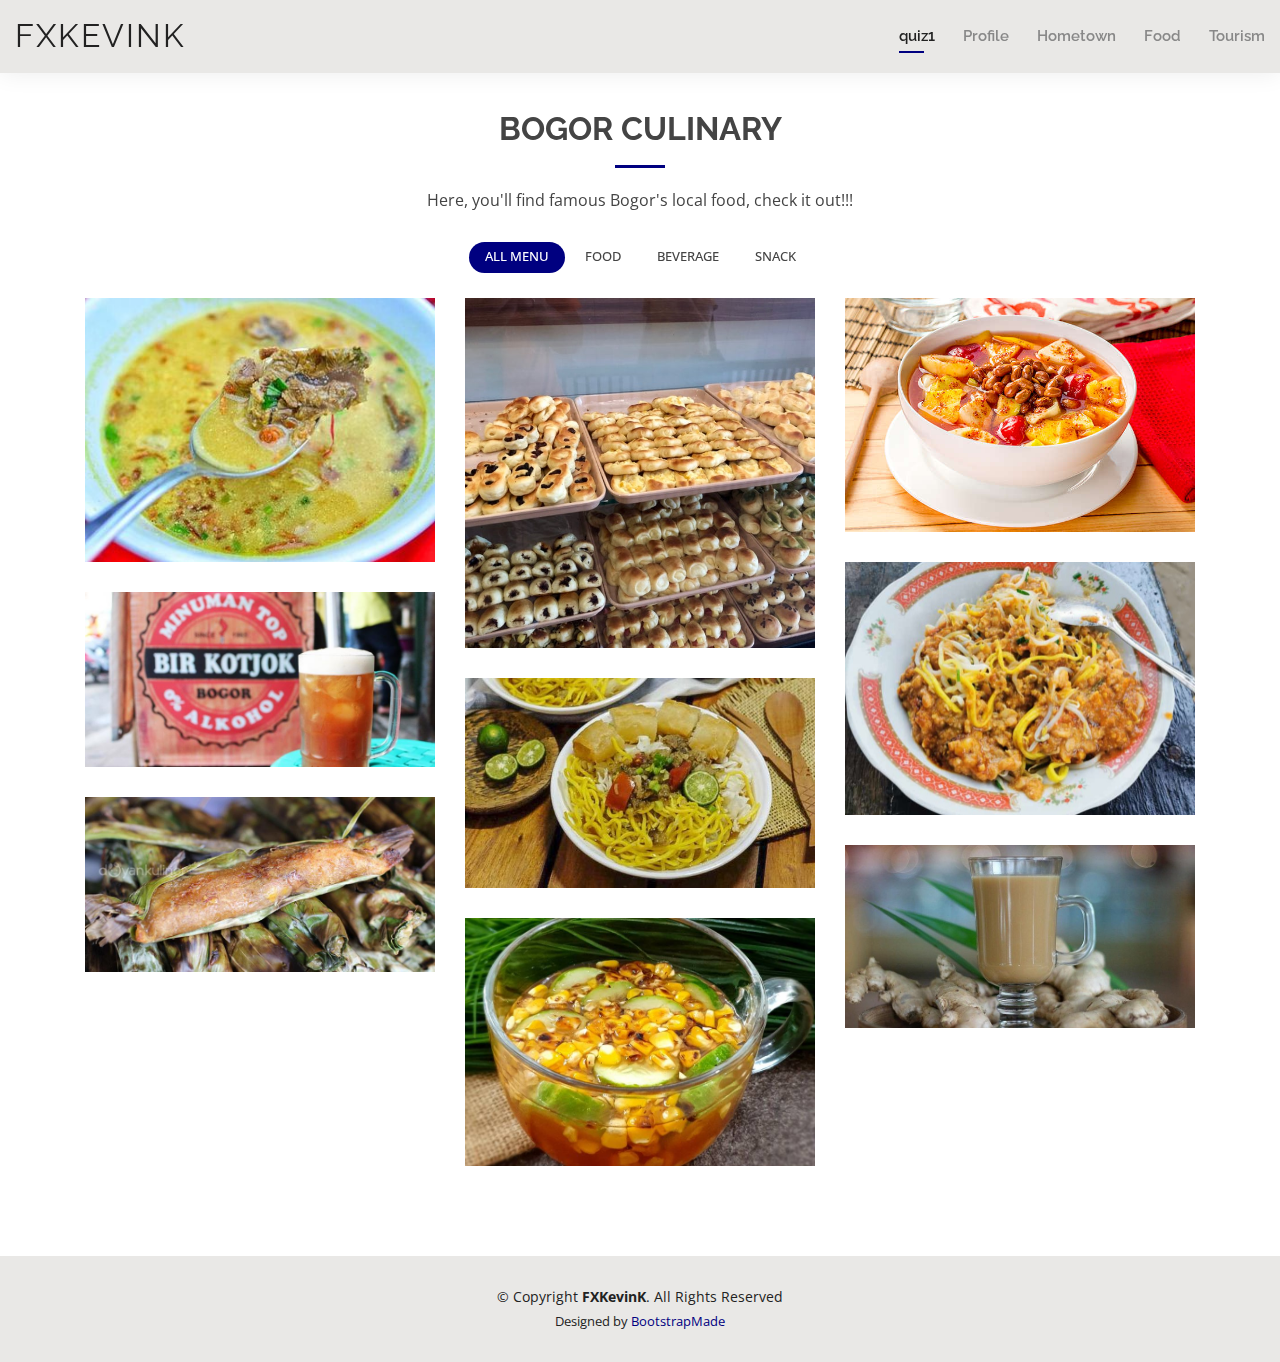
==== commit 6a1a8a52: "yes" ====
--- a/food/index.html
+++ b/food/index.html
@@ -26,13 +26,7 @@
 
     <!-- Template Main CSS File -->
     <link href="../css/style.css" rel="stylesheet">
-
-    <!-- =======================================================
-    * Template Name: Kelly - v2.0.0
-    * Template URL: https://bootstrapmade.com/kelly-free-bootstrap-cv-resume-html-template/
-    * Author: BootstrapMade.com
-    * License: https://bootstrapmade.com/license/
-    ======================================================== -->
+    
 </head>
 
 <body>
@@ -55,16 +49,14 @@
             </ul>
         </nav><!-- .nav-menu -->
 
-        
-
         </div>
 
     </header><!-- End Header -->
 
     <main id="main">
 
-        <!-- ======= food Section ======= -->
-        <section id="food" class="food fuud">
+        <!-- ======= makan Section ======= -->
+        <section id="makan" class="makan fuud">
         <div class="container" data-aos="fade-up">
 
             <div class="section-title">
@@ -74,7 +66,7 @@
 
             <div class="row" data-aos="fade-up" data-aos-delay="100">
             <div class="col-lg-12 d-flex justify-content-center">
-                <ul id="food-flters">
+                <ul id="makan-flters">
                 <li data-filter="*" class="filter-active">All Menu</li>
                 <li data-filter=".filter-food">Food</li>
                 <li data-filter=".filter-bev">Beverage</li>
@@ -83,129 +75,129 @@
             </div>
             </div>
 
-            <div class="row food-container" data-aos="fade-up" data-aos-delay="200">
-
-            <div class="col-lg-4 col-md-6 food-item filter-food">
-                <div class="food-wrap">
+            <div class="row makan-container" data-aos="fade-up" data-aos-delay="200">
+
+            <div class="col-lg-4 col-md-6 makan-item filter-food">
+                <div class="makan-wrap">
                 <img src="../assets/img/sotokuning.JPG" class="img-fluid" alt="">
-                <div class="food-info">
+                <div class="makan-info">
                     <h4>Soto Kuning</h4>
                     <p>Savory yellow curry soup with beef cutlet</p>
-                    <div class="food-links">
-                    <a href="../assets/img/sotokuning.JPG" data-gall="foodGallery" class="venobox" title="Soto Kuning"><i class="bx bx-plus"></i></a>
-                    </div>
-                </div>
-                </div>
-            </div>
-
-            <div class="col-lg-4 col-md-6 food-item filter-snack">
-                <div class="food-wrap">
+                    <div class="makan-links">
+                    <a href="../assets/img/sotokuning.JPG" data-gall="makanGallery" class="venobox" title="Soto Kuning"><i class="bx bx-plus"></i></a>
+                    </div>
+                </div>
+                </div>
+            </div>
+
+            <div class="col-lg-4 col-md-6 makan-item filter-snack">
+                <div class="makan-wrap">
                 <img src="../assets/img/rotiunyil1.jpg" class="img-fluid" alt="">
-                <div class="food-info">
+                <div class="makan-info">
                     <h4>Roti Unyil</h4>
                     <p>Bakeshop's tiny bread</p>
-                    <div class="food-links">
-                    <a href="../assets/img/rotiunyil1.jpg" data-gall="foodGallery" class="venobox" title="Roti Unyil by Venus"><i class="bx bx-plus"></i></a>
-                    </div>
-                </div>
-                </div>
-            </div>
-
-            <div class="col-lg-4 col-md-6 food-item filter-food">
-                <div class="food-wrap">
+                    <div class="makan-links">
+                    <a href="../assets/img/rotiunyil1.jpg" data-gall="makanGallery" class="venobox" title="Roti Unyil by Venus"><i class="bx bx-plus"></i></a>
+                    </div>
+                </div>
+                </div>
+            </div>
+
+            <div class="col-lg-4 col-md-6 makan-item filter-food">
+                <div class="makan-wrap">
                 <img src="../assets/img/asinan.jpg" class="img-fluid" alt="">
-                <div class="food-info">
+                <div class="makan-info">
                     <h4>Asinan Bogor</h4>
                     <p>It's not salty, just a fresh fruit soup dish</p>
-                    <div class="food-links">
-                    <a href="../assets/img/asinan.jpg" data-gall="foodGallery" class="venobox" title="Asinan Bogor"><i class="bx bx-plus"></i></a>
-                    </div>
-                </div>
-                </div>
-            </div>
-
-            <div class="col-lg-4 col-md-6 food-item filter-food">
-                <div class="food-wrap">
+                    <div class="makan-links">
+                    <a href="../assets/img/asinan.jpg" data-gall="makanGallery" class="venobox" title="Asinan Bogor"><i class="bx bx-plus"></i></a>
+                    </div>
+                </div>
+                </div>
+            </div>
+
+            <div class="col-lg-4 col-md-6 makan-item filter-food">
+                <div class="makan-wrap">
                 <img src="../assets/img/togor.jpg" class="img-fluid" alt="">
-                <div class="food-info">
+                <div class="makan-info">
                     <h4>Toge Goreng</h4>
                     <p>A mixture of bean sprouts, ketupat and peanut sauce</p>
-                    <div class="food-links">
-                    <a href="../assets/img/togor.jpg" data-gall="foodGallery" class="venobox" title="Toge Goreng"><i class="bx bx-plus"></i></a>
-                    </div>
-                </div>
-                </div>
-            </div>
-
-            <div class="col-lg-4 col-md-6 food-item filter-bev">
-                <div class="food-wrap">
+                    <div class="makan-links">
+                    <a href="../assets/img/togor.jpg" data-gall="makanGallery" class="venobox" title="Toge Goreng"><i class="bx bx-plus"></i></a>
+                    </div>
+                </div>
+                </div>
+            </div>
+
+            <div class="col-lg-4 col-md-6 makan-item filter-bev">
+                <div class="makan-wrap">
                 <img src="../assets/img/birkocok.jpg" class="img-fluid" alt="">
-                <div class="food-info">
+                <div class="makan-info">
                     <h4>Es Bir Kotjok</h4>
                     <p>(NIS: Es Bir Kocok) An alcohol free beverage from grilled ginger, cinnamon, and red sugar</p>
-                    <div class="food-links">
-                    <a href="../assets/img/birkocok.jpg" data-gall="foodGallery" class="venobox" title="Es Bir Kocok"><i class="bx bx-plus"></i></a>
-                    </div>
-                </div>
-                </div>
-            </div>
-
-            <div class="col-lg-4 col-md-6 food-item filter-food">
-                <div class="food-wrap">
+                    <div class="makan-links">
+                    <a href="../assets/img/birkocok.jpg" data-gall="makanGallery" class="venobox" title="Es Bir Kocok"><i class="bx bx-plus"></i></a>
+                    </div>
+                </div>
+                </div>
+            </div>
+
+            <div class="col-lg-4 col-md-6 makan-item filter-food">
+                <div class="makan-wrap">
                 <img src="../assets/img/sotomi.jpg" class="img-fluid" alt="">
-                <div class="food-info">
+                <div class="makan-info">
                     <h4>Soto Mie Bogor</h4>
                     <p>Bogor santan-free noodle soup with beef cutlet, risol, vegetables</p>
-                    <div class="food-links">
-                    <a href="../assets/img/sotomi.jpg" data-gall="foodGallery" class="venobox" title="Soto Mie Bogor"><i class="bx bx-plus"></i></a>
-                    </div>
-                </div>
-                </div>
-            </div>
-
-            <div class="col-lg-4 col-md-6 food-item filter-snack">
-                <div class="food-wrap">
+                    <div class="makan-links">
+                    <a href="../assets/img/sotomi.jpg" data-gall="makanGallery" class="venobox" title="Soto Mie Bogor"><i class="bx bx-plus"></i></a>
+                    </div>
+                </div>
+                </div>
+            </div>
+
+            <div class="col-lg-4 col-md-6 makan-item filter-snack">
+                <div class="makan-wrap">
                 <img src="../assets/img/pepessagu.jpg" class="img-fluid" alt="">
-                <div class="food-info">
+                <div class="makan-info">
                     <h4>Pepes Sagu</h4>
                     <p>Grilled and seasoned sagoo with a fruit filling</p>
-                    <div class="food-links">
-                    <a href="../assets/img/pepessagu.jpg" data-gall="foodGallery" class="venobox" title="Pepes Sagu"><i class="bx bx-plus"></i></a>
-                    </div>
-                </div>
-                </div>
-            </div>
-
-            <div class="col-lg-4 col-md-6 food-item filter-bev">
-                <div class="food-wrap">
+                    <div class="makan-links">
+                    <a href="../assets/img/pepessagu.jpg" data-gall="makanGallery" class="venobox" title="Pepes Sagu"><i class="bx bx-plus"></i></a>
+                    </div>
+                </div>
+                </div>
+            </div>
+
+            <div class="col-lg-4 col-md-6 makan-item filter-bev">
+                <div class="makan-wrap">
                 <img src="../assets/img/bajigur.jpg" class="img-fluid" alt="">
-                <div class="food-info">
+                <div class="makan-info">
                     <h4>Bajigur</h4>
                     <p>Boiled ginger and santan hot beverage</p>
-                    <div class="food-links">
-                    <a href="../assets/img/bajigur.jpg" data-gall="foodGallery" class="venobox" title="Bajigur"><i class="bx bx-plus"></i></a>
-                    </div>
-                </div>
-                </div>
-            </div>
-
-            <div class="col-lg-4 col-md-6 food-item filter-snack">
-                <div class="food-wrap">
+                    <div class="makan-links">
+                    <a href="../assets/img/bajigur.jpg" data-gall="makanGallery" class="venobox" title="Bajigur"><i class="bx bx-plus"></i></a>
+                    </div>
+                </div>
+                </div>
+            </div>
+
+            <div class="col-lg-4 col-md-6 makan-item filter-snack">
+                <div class="makan-wrap">
                 <img src="../assets/img/asinanjagungbakar1.jpg" class="img-fluid" alt="">
-                <div class="food-info">
+                <div class="makan-info">
                     <h4>Asinan Jagung Bakar</h4>
                     <p>Roasted corn with asinan soup</p>
-                    <div class="food-links">
-                    <a href="../assets/img/asinanjagungbakar1.jpg" data-gall="foodGallery" class="venobox" title="Asinan Jagung Bakar"><i class="bx bx-plus"></i></a>
-                    </div>
-                </div>
-                </div>
-            </div>
-
-            </div>
-
-        </div>
-        </section><!-- End food Section -->
+                    <div class="makan-links">
+                    <a href="../assets/img/asinanjagungbakar1.jpg" data-gall="makanGallery" class="venobox" title="Asinan Jagung Bakar"><i class="bx bx-plus"></i></a>
+                    </div>
+                </div>
+                </div>
+            </div>
+
+            </div>
+
+        </div>
+        </section><!-- End makan Section -->
 
     </main><!-- End #main -->
 
--- a/css/style.css
+++ b/css/style.css
@@ -615,25 +615,25 @@
 }
 
 /*--------------------------------------------------------------
-# food
+# makan
 --------------------------------------------------------------*/
 .fuud{
   background: url("../assets/img/fud2.jpg") top right;
   background-size: cover;
 }
 
-.food .food-item {
+.makan .makan-item {
   margin-bottom: 30px;
 }
 
-.food #food-flters {
+.makan #makan-flters {
   padding: 0;
   margin: 0 auto 20px auto;
   list-style: none;
   text-align: center;
 }
 
-.food #food-flters li {
+.makan #makan-flters li {
   cursor: pointer;
   display: inline-block;
   padding: 8px 16px 10px 16px;
@@ -647,16 +647,16 @@
   border-radius: 50px;
 }
 
-.food #food-flters li:hover, .food #food-flters li.filter-active {
+.makan #makan-flters li:hover, .makan #makan-flters li.filter-active {
   color: #fff;
   background: #000080;
 }
 
-.food #food-flters li:last-child {
+.makan #makan-flters li:last-child {
   margin-right: 0;
 }
 
-.food .food-wrap {
+.makan .makan-wrap {
   transition: 0.3s;
   position: relative;
   overflow: hidden;
@@ -664,7 +664,7 @@
   background: rgba(34, 34, 34, 0.6);
 }
 
-.food .food-wrap::before {
+.makan .makan-wrap::before {
   content: "";
   background: rgba(34, 34, 34, 0.6);
   position: absolute;
@@ -677,11 +677,11 @@
   opacity: 0;
 }
 
-.food .food-wrap img {
+.makan .makan-wrap img {
   transition: all ease-in-out 0.3s;
 }
 
-.food .food-wrap .food-info {
+.makan .makan-wrap .makan-info {
   opacity: 0;
   position: absolute;
   top: 0;
@@ -697,13 +697,13 @@
   padding: 20px;
 }
 
-.food .food-wrap .food-info h4 {
+.makan .makan-wrap .makan-info h4 {
   font-size: 20px;
   color: #fff;
   font-weight: 600;
 }
 
-.food .food-wrap .food-info p {
+.makan .makan-wrap .makan-info p {
   color: rgba(255, 255, 255, 0.7);
   font-size: 14px;
   text-transform: uppercase;
@@ -712,12 +712,12 @@
   font-style: italic;
 }
 
-.food .food-wrap .food-links {
+.makan .makan-wrap .makan-links {
   text-align: center;
   z-index: 4;
 }
 
-.food .food-wrap .food-links a {
+.makan .makan-wrap .makan-links a {
   color: #fff;
   margin: 0 5px 0 0;
   font-size: 28px;
@@ -725,19 +725,19 @@
   transition: 0.3s;
 }
 
-.food .food-wrap .food-links a:hover {
+.makan .makan-wrap .makan-links a:hover {
   color: #78d9cd;
 }
 
-.food .food-wrap:hover::before {
+.makan .makan-wrap:hover::before {
   opacity: 1;
 }
 
-.food .food-wrap:hover img {
+.makan .makan-wrap:hover img {
   transform: scale(1.2);
 }
 
-.food .food-wrap:hover .food-info {
+.makan .makan-wrap:hover .makan-info {
   opacity: 1;
 }
 
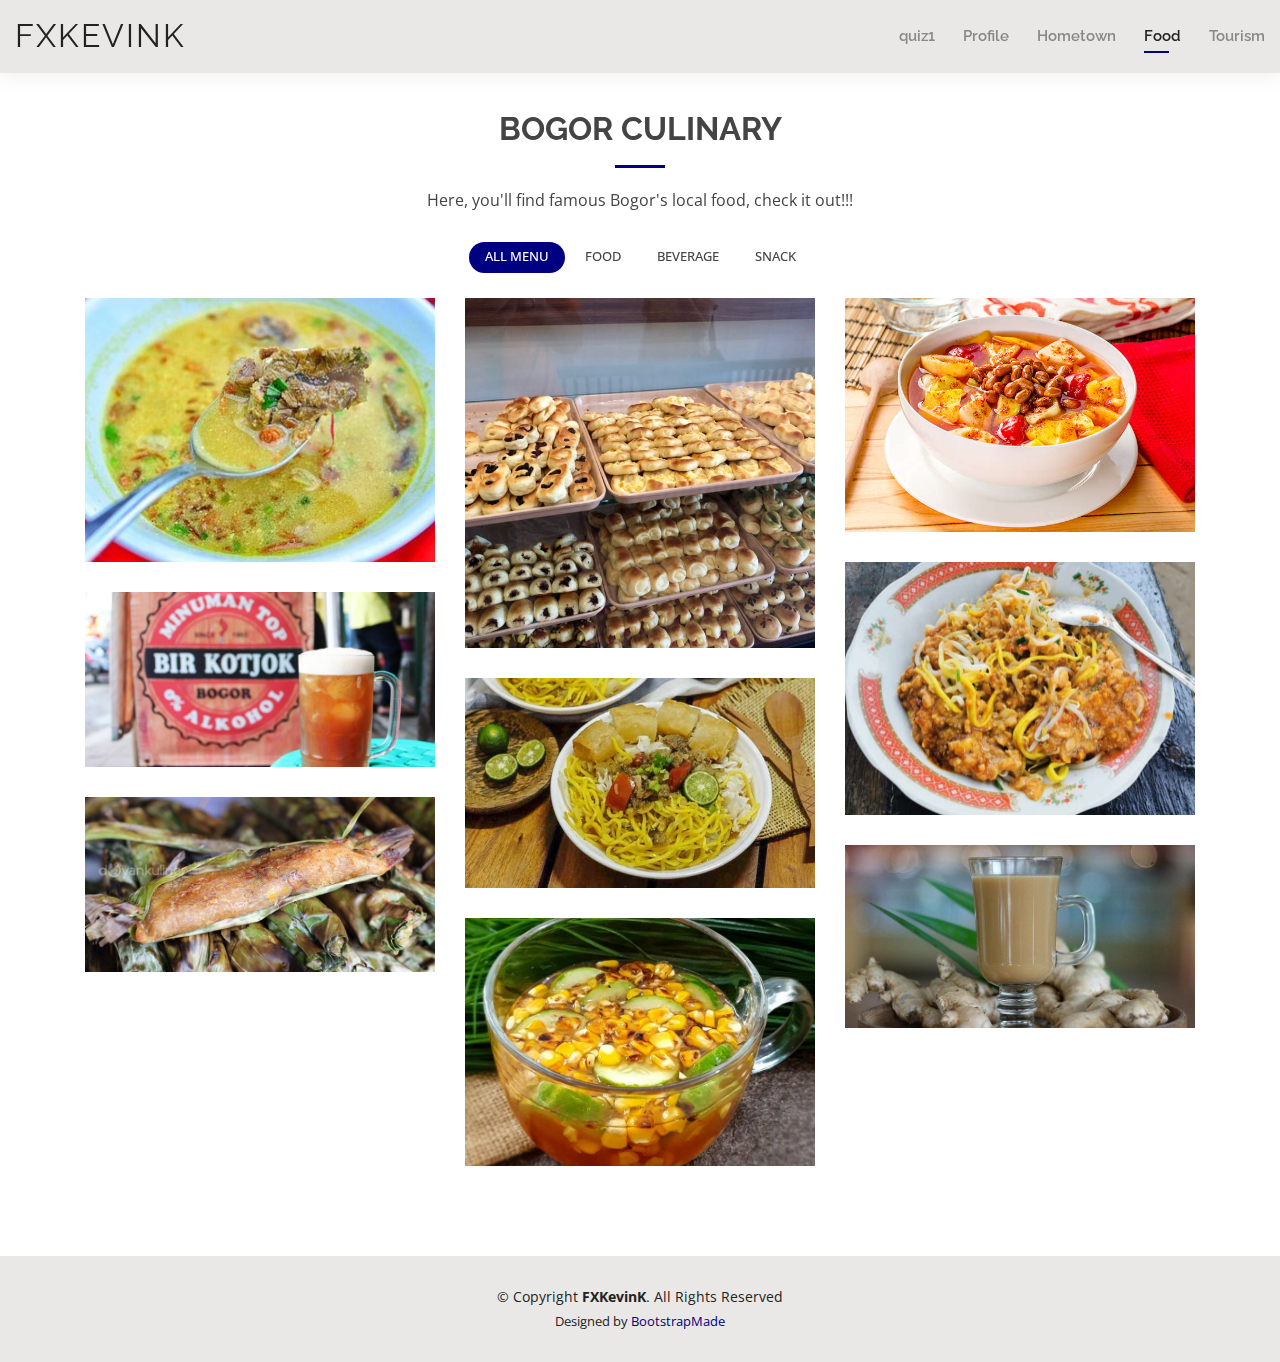
==== commit d210ae45: "fix" ====
--- a/food/index.html
+++ b/food/index.html
@@ -26,7 +26,7 @@
 
     <!-- Template Main CSS File -->
     <link href="../css/style.css" rel="stylesheet">
-    
+
 </head>
 
 <body>
@@ -41,10 +41,10 @@
 
         <nav class="nav-menu d-none d-lg-block">
             <ul>
-                <li class="active"><a href="../index.html">quiz1</a></li>
+                <li><a href="../index.html">quiz1</a></li>
                 <li><a href="../profile/index.html">Profile</a></li>
                 <li><a href="../hometown/index.html">Hometown</a></li>
-                <li><a href="../food/index.html">Food</a></li>
+                <li class="active"><a href="../food/index.html">Food</a></li>
                 <li><a href="../tourist/index.html">Tourism</a></li>
             </ul>
         </nav><!-- .nav-menu -->
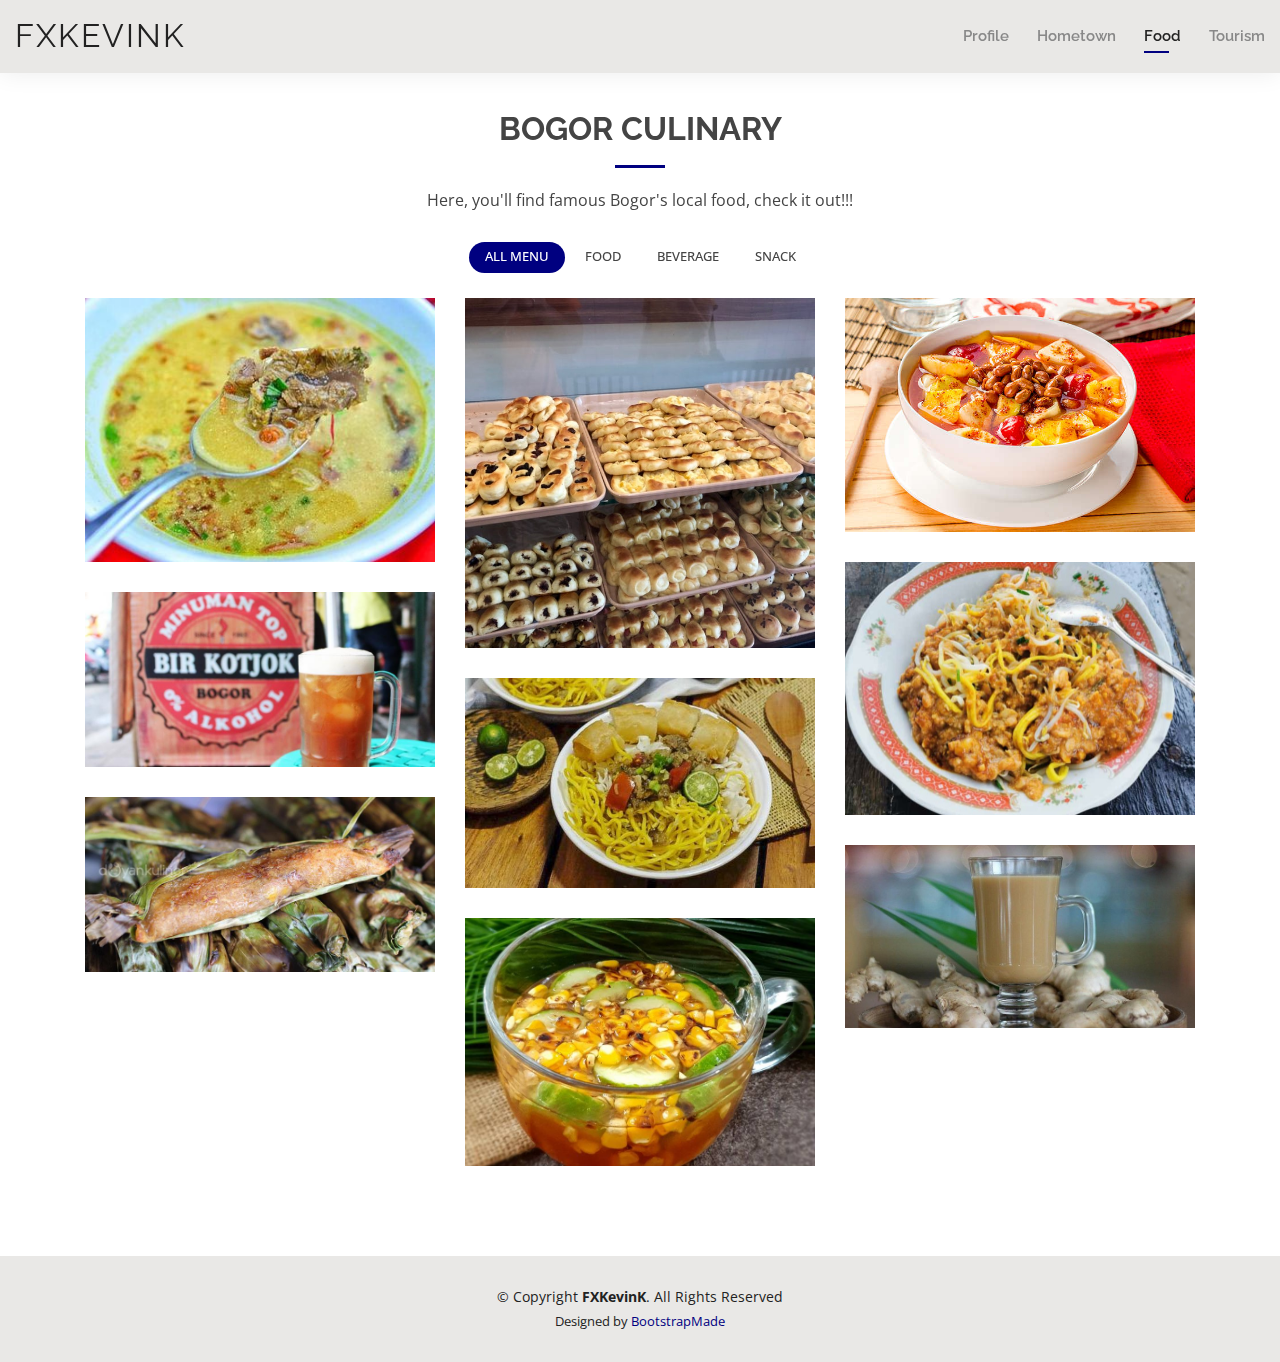
==== commit a481d73b: "yeay" ====
--- a/food/index.html
+++ b/food/index.html
@@ -41,7 +41,7 @@
 
         <nav class="nav-menu d-none d-lg-block">
             <ul>
-                <li><a href="../index.html">quiz1</a></li>
+                <!-- <li><a href="../index.html">quiz1</a></li> -->
                 <li><a href="../profile/index.html">Profile</a></li>
                 <li><a href="../hometown/index.html">Hometown</a></li>
                 <li class="active"><a href="../food/index.html">Food</a></li>
--- a/css/style.css
+++ b/css/style.css
@@ -603,17 +603,6 @@
   object-fit: cover;
 }
 
-.card{
-  box-shadow: 0 5px 15px rgba(0,0,0,.5);
-  box-shadow: 0 4px 8px 0 rgba(0, 0, 0, 0.2);
-  border-radius: 5px;
-  padding: 20px;
-  margin-top: 20px;
-  box-sizing: border-box;
-  box-shadow: 0 5px 15px rgba(0,0,0,.5);
-  transition: .5s;
-}
-
 /*--------------------------------------------------------------
 # makan
 --------------------------------------------------------------*/
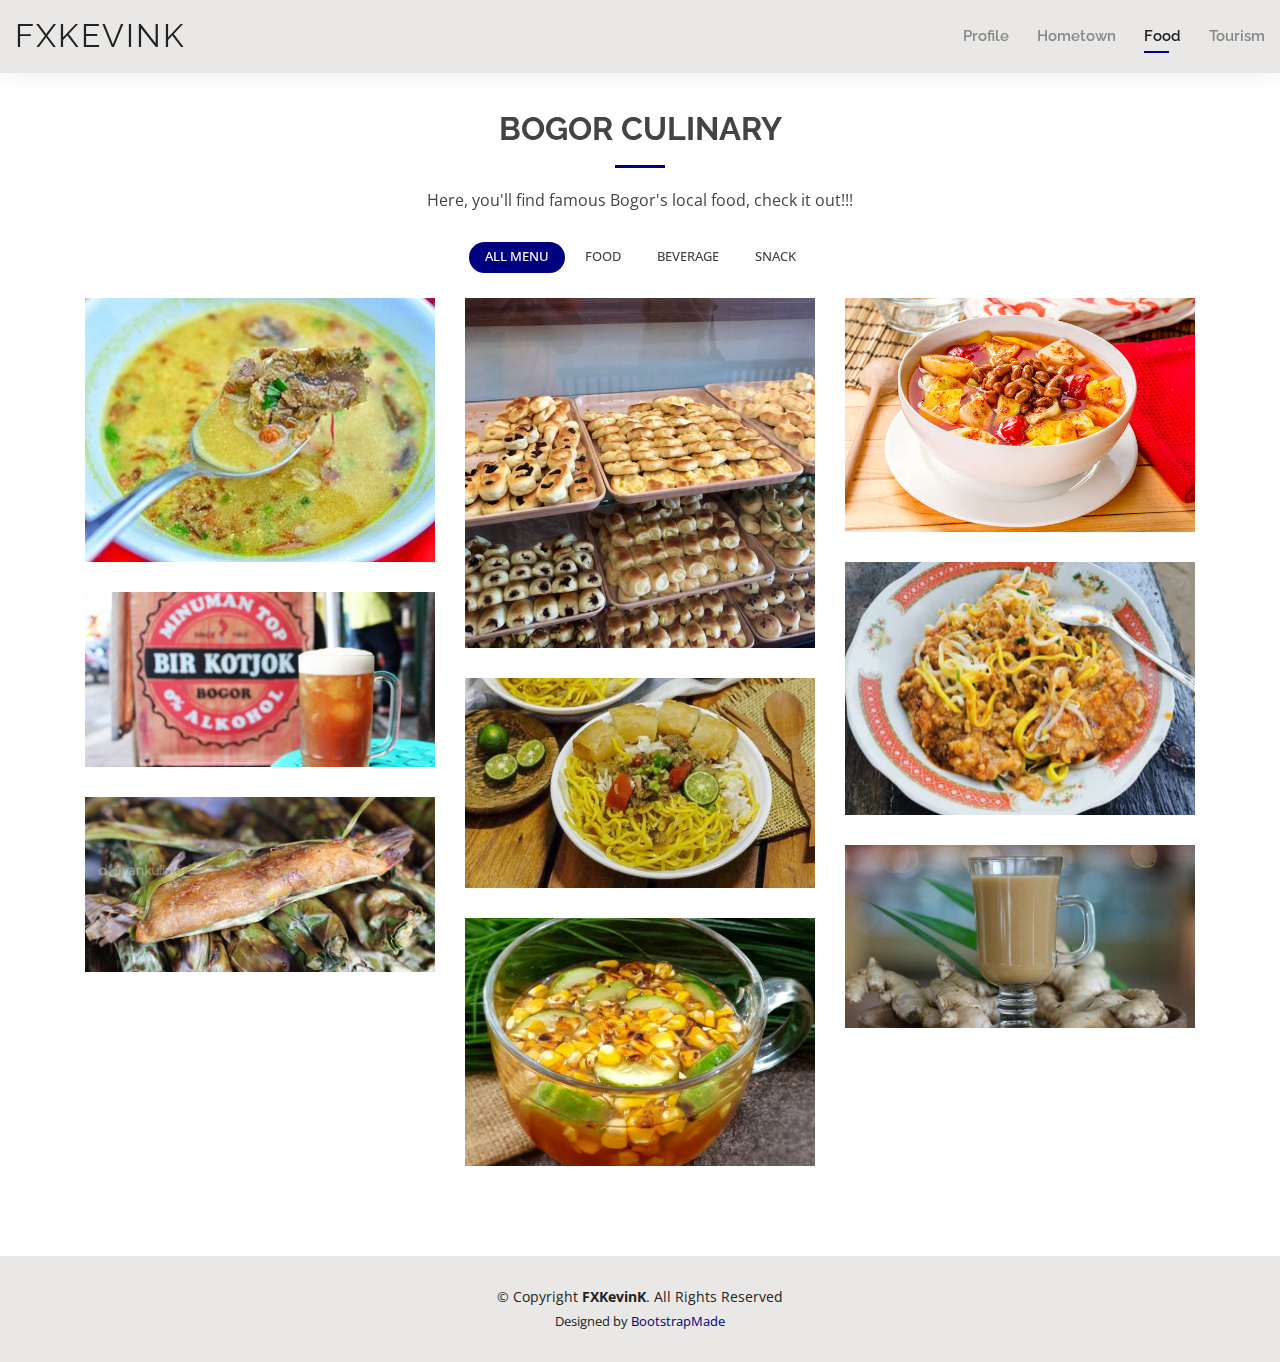
==== commit 44ac558f: "done" ====
--- a/food/index.html
+++ b/food/index.html
@@ -39,7 +39,7 @@
         <!-- Uncomment below if you prefer to use an image logo -->
         <!-- <a href="index.html" class="logo"><img src="assets/img/logo.png" alt="" class="img-fluid"></a>-->
 
-        <nav class="nav-menu d-none d-lg-block">
+        <nav class="nav-menu">
             <ul>
                 <!-- <li><a href="../index.html">quiz1</a></li> -->
                 <li><a href="../profile/index.html">Profile</a></li>
@@ -79,7 +79,7 @@
 
             <div class="col-lg-4 col-md-6 makan-item filter-food">
                 <div class="makan-wrap">
-                <img src="../assets/img/sotokuning.JPG" class="img-fluid" alt="">
+                <img src="../assets/img/sotokuning.JPG" class="img-fluid" alt="Soto Kuning">
                 <div class="makan-info">
                     <h4>Soto Kuning</h4>
                     <p>Savory yellow curry soup with beef cutlet</p>
@@ -92,7 +92,7 @@
 
             <div class="col-lg-4 col-md-6 makan-item filter-snack">
                 <div class="makan-wrap">
-                <img src="../assets/img/rotiunyil1.jpg" class="img-fluid" alt="">
+                <img src="../assets/img/rotiunyil1.jpg" class="img-fluid" alt="Roti Unyil">
                 <div class="makan-info">
                     <h4>Roti Unyil</h4>
                     <p>Bakeshop's tiny bread</p>
@@ -105,7 +105,7 @@
 
             <div class="col-lg-4 col-md-6 makan-item filter-food">
                 <div class="makan-wrap">
-                <img src="../assets/img/asinan.jpg" class="img-fluid" alt="">
+                <img src="../assets/img/asinan.jpg" class="img-fluid" alt="Asinan Bogor">
                 <div class="makan-info">
                     <h4>Asinan Bogor</h4>
                     <p>It's not salty, just a fresh fruit soup dish</p>
@@ -118,7 +118,7 @@
 
             <div class="col-lg-4 col-md-6 makan-item filter-food">
                 <div class="makan-wrap">
-                <img src="../assets/img/togor.jpg" class="img-fluid" alt="">
+                <img src="../assets/img/togor.jpg" class="img-fluid" alt="Toge Goreng">
                 <div class="makan-info">
                     <h4>Toge Goreng</h4>
                     <p>A mixture of bean sprouts, ketupat and peanut sauce</p>
@@ -131,7 +131,7 @@
 
             <div class="col-lg-4 col-md-6 makan-item filter-bev">
                 <div class="makan-wrap">
-                <img src="../assets/img/birkocok.jpg" class="img-fluid" alt="">
+                <img src="../assets/img/birkocok.jpg" class="img-fluid" alt="Bir Kocok">
                 <div class="makan-info">
                     <h4>Es Bir Kotjok</h4>
                     <p>(NIS: Es Bir Kocok) An alcohol free beverage from grilled ginger, cinnamon, and red sugar</p>
@@ -144,7 +144,7 @@
 
             <div class="col-lg-4 col-md-6 makan-item filter-food">
                 <div class="makan-wrap">
-                <img src="../assets/img/sotomi.jpg" class="img-fluid" alt="">
+                <img src="../assets/img/sotomi.jpg" class="img-fluid" alt="Soto Mie">
                 <div class="makan-info">
                     <h4>Soto Mie Bogor</h4>
                     <p>Bogor santan-free noodle soup with beef cutlet, risol, vegetables</p>
@@ -157,7 +157,7 @@
 
             <div class="col-lg-4 col-md-6 makan-item filter-snack">
                 <div class="makan-wrap">
-                <img src="../assets/img/pepessagu.jpg" class="img-fluid" alt="">
+                <img src="../assets/img/pepessagu.jpg" class="img-fluid" alt="Pepes Sagu">
                 <div class="makan-info">
                     <h4>Pepes Sagu</h4>
                     <p>Grilled and seasoned sagoo with a fruit filling</p>
@@ -170,7 +170,7 @@
 
             <div class="col-lg-4 col-md-6 makan-item filter-bev">
                 <div class="makan-wrap">
-                <img src="../assets/img/bajigur.jpg" class="img-fluid" alt="">
+                <img src="../assets/img/bajigur.jpg" class="img-fluid" alt="Bajigur">
                 <div class="makan-info">
                     <h4>Bajigur</h4>
                     <p>Boiled ginger and santan hot beverage</p>
@@ -183,7 +183,7 @@
 
             <div class="col-lg-4 col-md-6 makan-item filter-snack">
                 <div class="makan-wrap">
-                <img src="../assets/img/asinanjagungbakar1.jpg" class="img-fluid" alt="">
+                <img src="../assets/img/asinanjagungbakar1.jpg" class="img-fluid" alt="Asinan Jagung Bakar">
                 <div class="makan-info">
                     <h4>Asinan Jagung Bakar</h4>
                     <p>Roasted corn with asinan soup</p>
--- a/css/style.css
+++ b/css/style.css
@@ -539,6 +539,25 @@
   margin-bottom: 0;
 }
 
+.card-2 {
+  width: 80%;
+  padding-left: 30;
+  padding-right: 0;
+  max-height: 800px;
+  object-fit: cover;
+  max-width: 500px;
+  -webkit-box-flex: 0;
+  max-width: 100%;
+}
+
+.imeg, .imeg-mob{
+  /* min-height: 50px; */
+  /* min-width: 100px; */
+  border-radius: 16px;
+  -o-object-fit: cover;
+  object-fit: cover;
+}
+
 /*--------------------------------------------------------------
 # tourist
 --------------------------------------------------------------*/
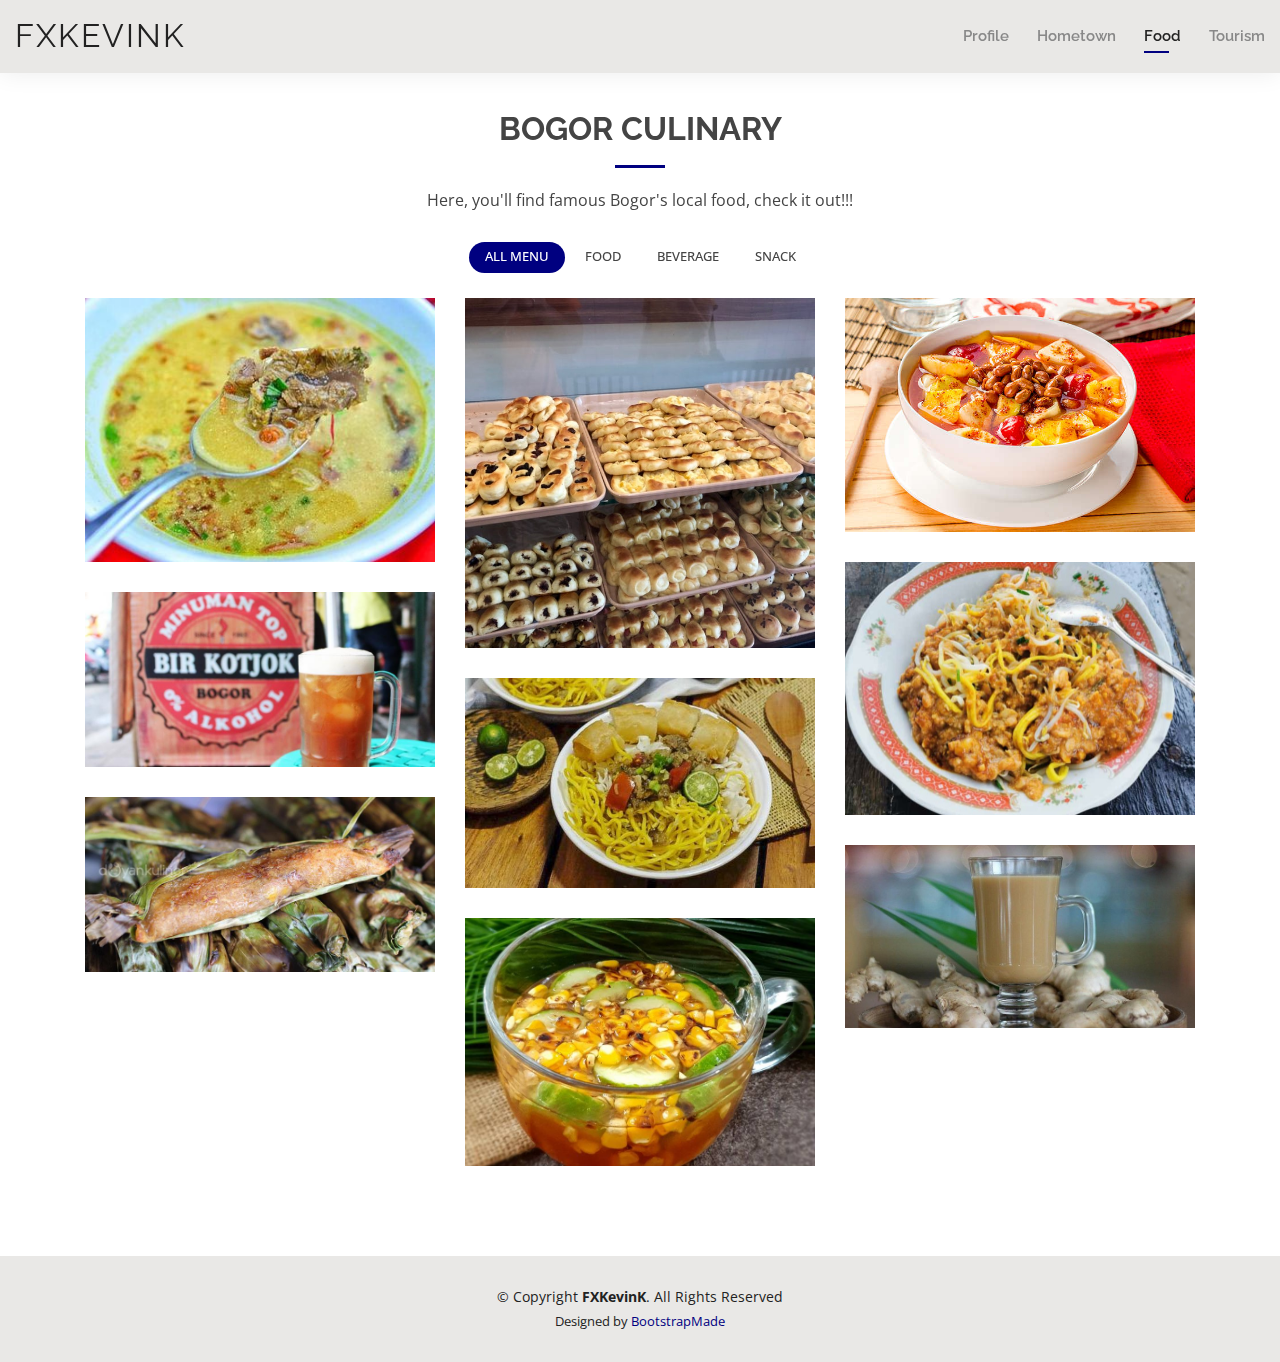
==== commit 0b3b9e5f: "done" ====
--- a/food/index.html
+++ b/food/index.html
@@ -41,7 +41,6 @@
 
         <nav class="nav-menu">
             <ul>
-                <!-- <li><a href="../index.html">quiz1</a></li> -->
                 <li><a href="../profile/index.html">Profile</a></li>
                 <li><a href="../hometown/index.html">Hometown</a></li>
                 <li class="active"><a href="../food/index.html">Food</a></li>
